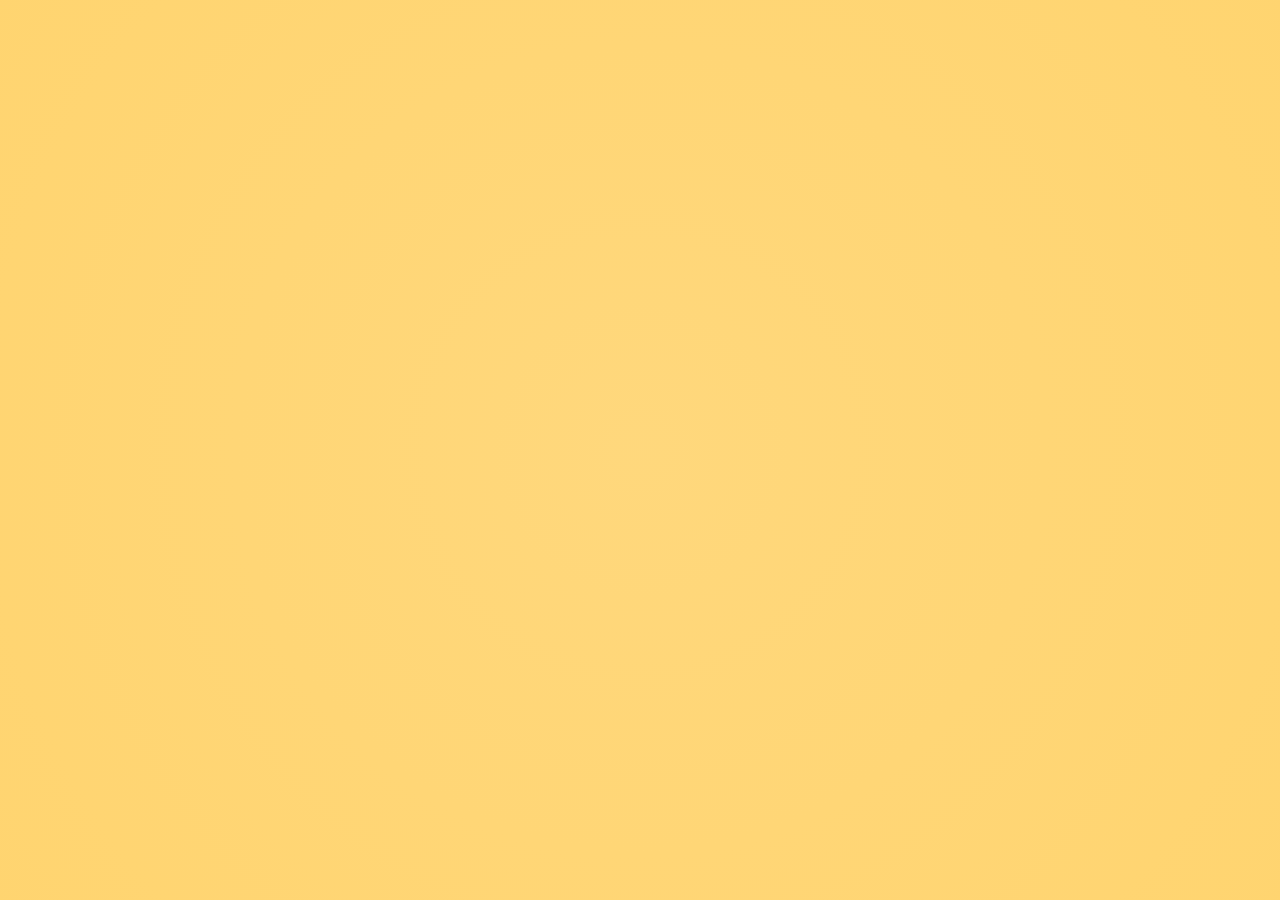
==== Path0/PaginaPrincipal.html @ 03cbb6c6 "First Commit" ====
<DOCTYPE html>
    <html>
        <head>

            <style>
                body {
                    margin: 0;
                    height: 100vh;
                    display: flex;
                    justify-content: center;
                    /* align-items: center; */
                    background: radial-gradient(circle, #ffb9168f, #ffb3008f);
                }
                
            </style>
        </head>
    </html>
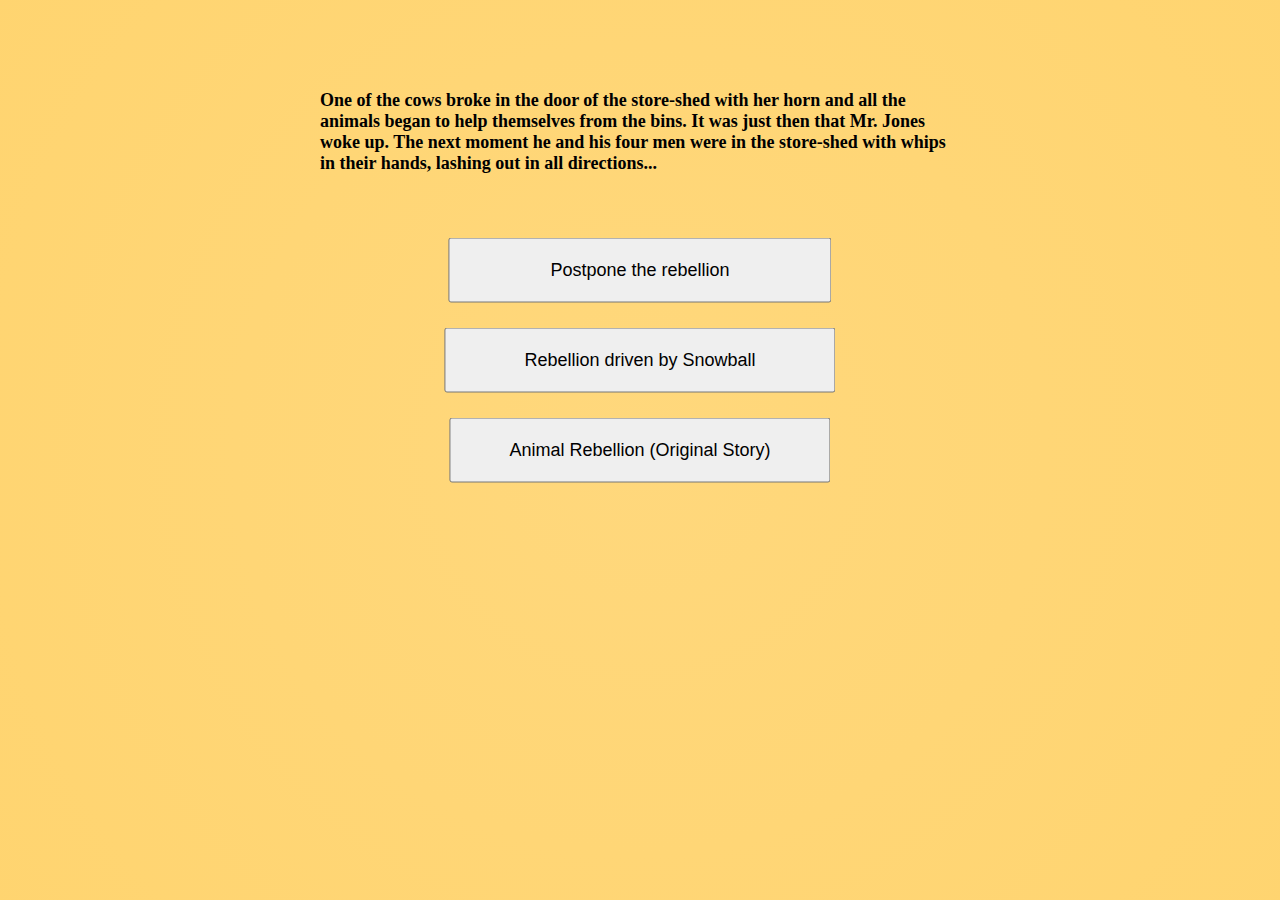
==== commit cc61887b: "Reparar Errores" ====
--- a/Path0/PaginaPrincipal.html
+++ b/Path0/PaginaPrincipal.html
@@ -1,17 +1,37 @@
 <DOCTYPE html>
-    <html>
-        <head>
+<html>
+    <head>
+        <style>
+            body {
+                margin: 0;
+                height: 100vh;
+                display: flex;
+                justify-content: center;
+                /* align-items: center; */
+                background: radial-gradient(circle, #ffb9168f, #ffb3008f);
+            } 
+        </style>
 
-            <style>
-                body {
-                    margin: 0;
-                    height: 100vh;
-                    display: flex;
-                    justify-content: center;
-                    /* align-items: center; */
-                    background: radial-gradient(circle, #ffb9168f, #ffb3008f);
-                }
-                
-            </style>
-        </head>
-    </html>+        <meta charset="UTF-8">
+        <meta name="viewport" content="width=device-width, initial-scale=1.0">
+
+        <link href="https://fonts.googleapis.com/css2?family=Playwrite+AR:wght@100..400&display=swap" rel="stylesheet">
+        <link href="https://fonts.googleapis.com/css2?family=Bebas+Neue&family=Playwrite+AR:wght@100..400&family=Roboto+Mono:ital,wght@0,100..700;1,100..700&display=swap" rel="stylesheet">
+        <link href="https://fonts.googleapis.com/css2?family=Archivo+Black&family=Bebas+Neue&family=Josefin+Sans:ital,wght@0,100..700;1,100..700&family=Playwrite+AR:wght@100..400&family=Roboto+Mono:ital,wght@0,100..700;1,100..700&display=swap" rel="stylesheet">
+        <link href="https://fonts.googleapis.com/css2?family=Poppins:ital,wght@0,100;0,200;0,300;0,400;0,500;0,600;0,700;0,800;0,900;1,100;1,200;1,300;1,400;1,500;1,600;1,700;1,800;1,900&family=Varela+Round&display=swap" rel="stylesheet">           
+
+        <link rel="stylesheet" href="styles.css"> 
+        <script src="AdventurePathManager.js"></script>
+    </head>
+    <body>
+        <h2 class="centrado-cursiva" style = "position: absolute; font-size: large; transform: translate(-50%, -50%); left: 50%; top: 13%;">One of
+            the cows broke in the door of the store-shed with her horn and all the
+            animals began to help themselves from the bins. It was just then that
+            Mr. Jones woke up. The next moment he and his four men were in the
+            store-shed with whips in their hands, lashing out in all directions...</h2>
+
+            <button id="NoRebelion" class = "boton-start" style="position: absolute; font-size: large; transform: translate(-50%, -50%); left: 50%; top: 30%; padding: 20px 100px;">Postpone the rebellion</button>
+            <button id="RebelionSnowbol" class = "boton-start" style="position: absolute; font-size: large; transform: translate(-50%, -50%); left: 50%; top: 40%; padding: 20px 78px;">Rebellion driven by Snowball</button>
+            <button id="RebelionHistoria" class = "boton-start" style="position: absolute; font-size: large; transform: translate(-50%, -50%); left: 50%; top: 50%; padding: 20px 58px;">Animal Rebellion (Original Story)</button>
+    </body>
+</html>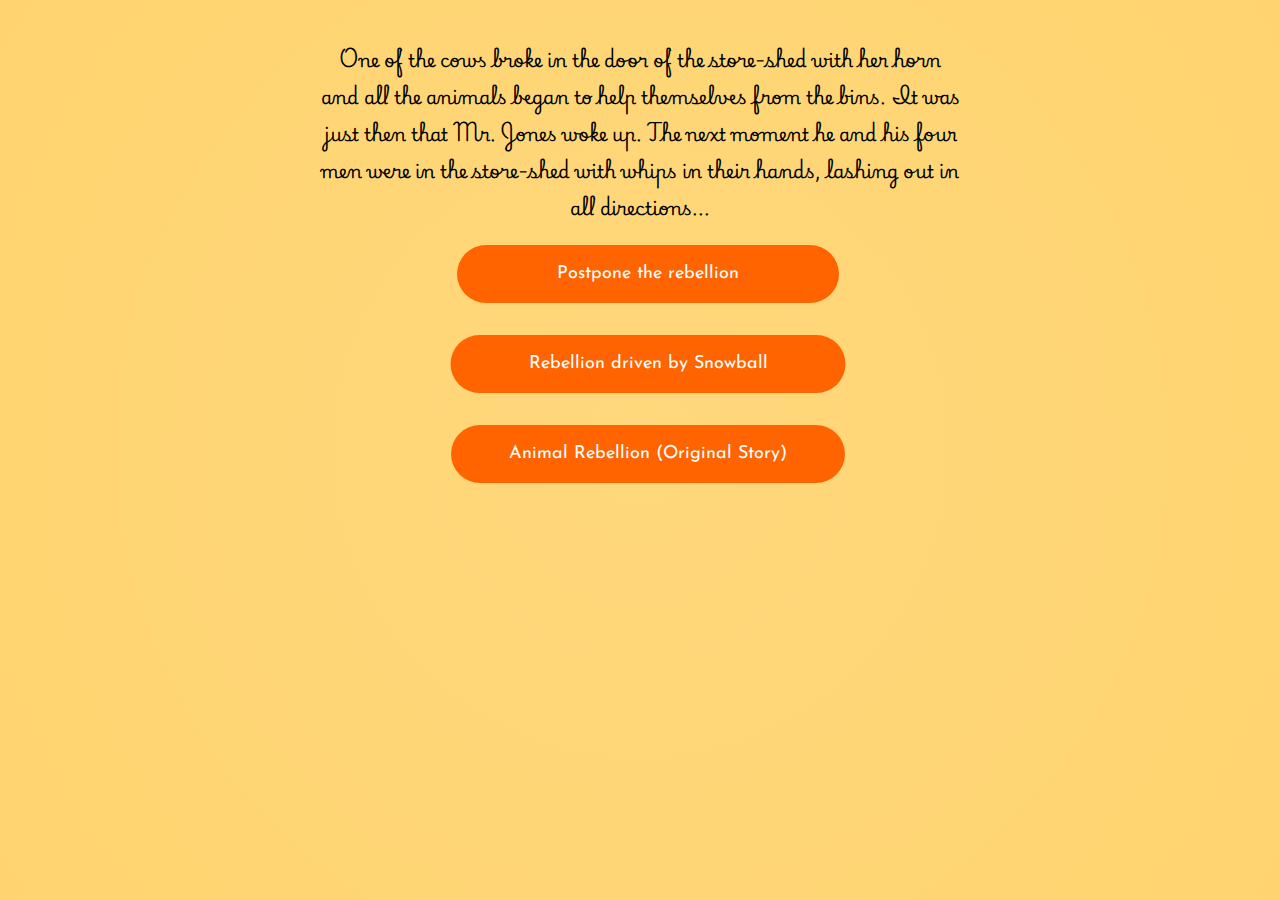
==== commit bfd1a2a1: "Intentando Solucionar el Error" ====
--- a/Path0/PaginaPrincipal.html
+++ b/Path0/PaginaPrincipal.html
@@ -20,7 +20,7 @@
         <link href="https://fonts.googleapis.com/css2?family=Archivo+Black&family=Bebas+Neue&family=Josefin+Sans:ital,wght@0,100..700;1,100..700&family=Playwrite+AR:wght@100..400&family=Roboto+Mono:ital,wght@0,100..700;1,100..700&display=swap" rel="stylesheet">
         <link href="https://fonts.googleapis.com/css2?family=Poppins:ital,wght@0,100;0,200;0,300;0,400;0,500;0,600;0,700;0,800;0,900;1,100;1,200;1,300;1,400;1,500;1,600;1,700;1,800;1,900&family=Varela+Round&display=swap" rel="stylesheet">           
 
-        <link rel="stylesheet" href="styles.css"> 
+        <link rel="stylesheet" href="/styles.css"> 
         <script src="AdventurePathManager.js"></script>
     </head>
     <body>
--- a/styles.css
+++ b/styles.css
@@ -0,0 +1,113 @@
+<link rel="preconnect" href="https://fonts.googleapis.com">
+<link rel="preconnect" href="https://fonts.gstatic.com" crossorigin>
+<link href="https://fonts.googleapis.com/css2?family=Playwrite+AR:wght@100..400&display=swap" rel="stylesheet">
+<link href="https://fonts.googleapis.com/css2?family=Bebas+Neue&family=Playwrite+AR:wght@100..400&family=Roboto+Mono:ital,wght@0,100..700;1,100..700&display=swap" rel="stylesheet">
+<link href="https://fonts.googleapis.com/css2?family=Archivo+Black&family=Bebas+Neue&family=Josefin+Sans:ital,wght@0,100..700;1,100..700&family=Playwrite+AR:wght@100..400&family=Roboto+Mono:ital,wght@0,100..700;1,100..700&display=swap" rel="stylesheet">
+<link href="https://fonts.googleapis.com/css2?family=Poppins:ital,wght@0,100;0,200;0,300;0,400;0,500;0,600;0,700;0,800;0,900;1,100;1,200;1,300;1,400;1,500;1,600;1,700;1,800;1,900&family=Varela+Round&display=swap" rel="stylesheet">
+
+
+body {
+    margin: 0;
+    height: 100vh;
+    display: flex;
+    justify-content: center;
+    /* align-items: center; */
+    background: radial-gradient(circle, #ffb9168f, #ffb3008f);
+}
+
+.centrado-cursiva {
+    color: black;
+    font-family: "Playwrite AR", cursive;
+    font-optical-sizing: auto;
+    font-weight: <weight>;
+    font-style: normal;     
+    text-align: center; /* Centra el texto */            
+}
+
+.centrado-titulo {
+    text-align: center;
+    color: black;
+    margin-top: 75px;
+
+    font-family: "Roboto Mono", monospace;
+    font-optical-sizing: auto;
+    font-weight: <weight>;
+    font-style: normal;              
+}
+
+.boton-start {
+    margin-left: 100%;
+    transform: translateX(50%);
+    font-family: "Josefin Sans", sans-serif;
+    font-optical-sizing: auto;
+    font-weight: <weight>;
+    font-style: normal;
+    background-color: rgba(255, 100, 0, 1);
+    color: white;
+    padding: 20px 100px;
+    text-align: center; 
+    font-size: 24px; 
+    margin: 20px auto; /* Centrando el botón */
+    margin: 4px 8px; 
+    cursor: pointer;
+    border: none;
+    border-radius: 35px; /* Puntas redondeadas */  
+    transition: background-color 0.5s ease;
+    z-index: 999;              
+}
+
+.boton-start:hover {
+    background-color: #7c3600; /* Cambia el color del botón cuando se pasa el mouse */
+}
+
+#ransomizer {
+    font-size:3em;
+    line-height: normal;
+    word-spacing:0.5em;
+}
+
+#ransomizer div {
+    display:inline-block;
+}
+
+#ransomizer .rww {
+    white-space: pre;
+    display:inline;
+    margin-left: .2em;
+    margin-right: .2em;
+}
+
+#ransomizer .rr {
+    -ms-transform: rotate(1.5deg);
+    -webkit-transform: rotate(1.5deg);
+    transform: rotate(1.5deg);
+}
+
+#ransomizer .rl {
+    -ms-transform: rotate(-1.5deg);
+    -webkit-transform: rotate(-1.5deg);
+    transform: rotate(-1.5deg);
+} 
+
+.container {
+    text-align: center;
+    position: relative;
+    width: 100%;
+    height: 100%;
+    overflow: hidden;
+}
+
+.fade-content {
+    opacity: 1;
+    transition: opacity 2s ease-in-out;
+}
+
+.fade-content.hidden {
+    opacity: 0;
+}
+
+.varela-round-regular {
+    font-family: "Varela Round", sans-serif;
+    font-weight: 400;
+    font-style: normal;
+}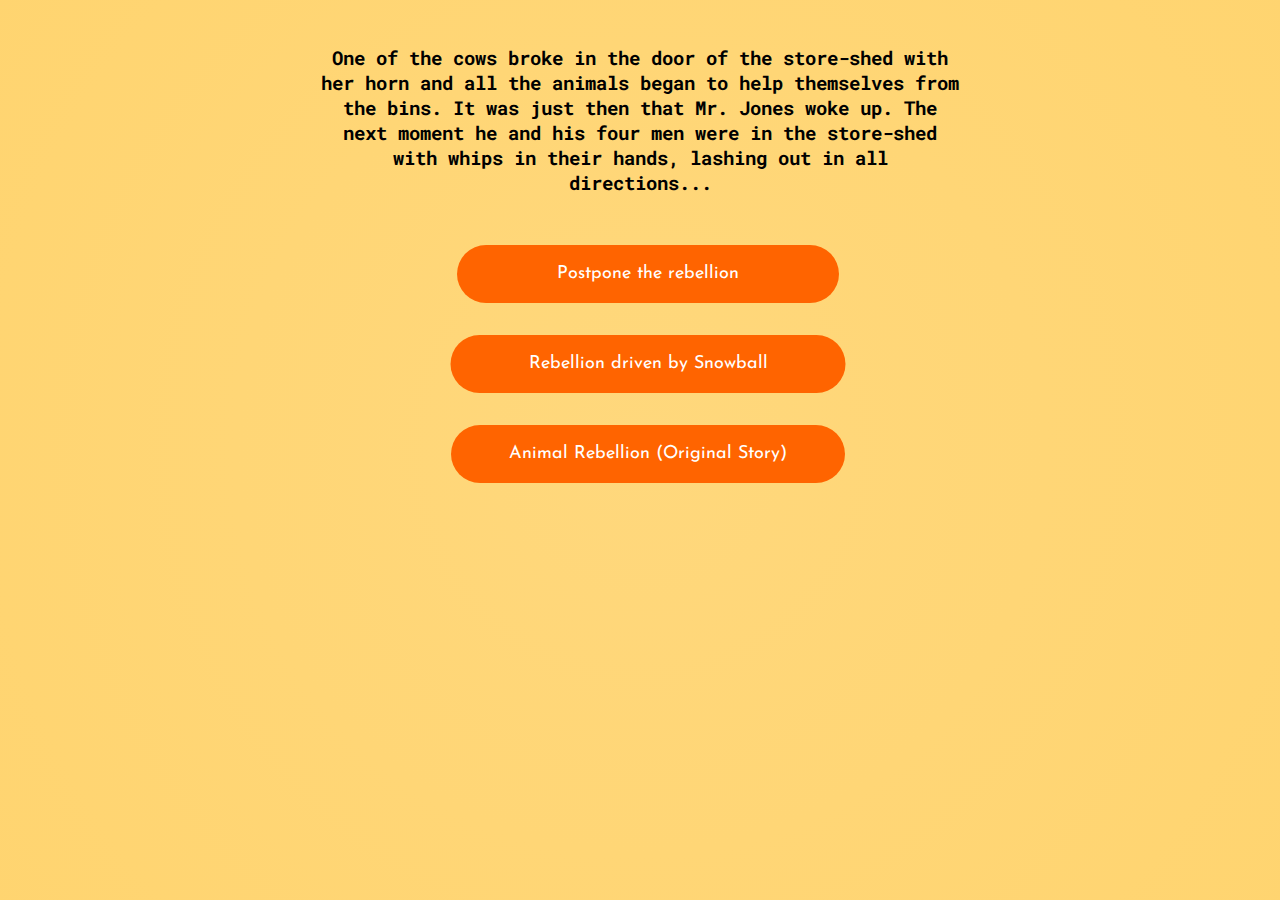
==== commit c56321f3: "Solucionamos el Error y Avanazamos" ====
--- a/Path0/PaginaPrincipal.html
+++ b/Path0/PaginaPrincipal.html
@@ -20,18 +20,18 @@
         <link href="https://fonts.googleapis.com/css2?family=Archivo+Black&family=Bebas+Neue&family=Josefin+Sans:ital,wght@0,100..700;1,100..700&family=Playwrite+AR:wght@100..400&family=Roboto+Mono:ital,wght@0,100..700;1,100..700&display=swap" rel="stylesheet">
         <link href="https://fonts.googleapis.com/css2?family=Poppins:ital,wght@0,100;0,200;0,300;0,400;0,500;0,600;0,700;0,800;0,900;1,100;1,200;1,300;1,400;1,500;1,600;1,700;1,800;1,900&family=Varela+Round&display=swap" rel="stylesheet">           
 
-        <link rel="stylesheet" href="/styles.css"> 
-        <script src="AdventurePathManager.js"></script>
+        <link rel="stylesheet" href="../styles.css"> 
+        <script src="../AdventurePathManager.js"></script>
     </head>
     <body>
-        <h2 class="centrado-cursiva" style = "position: absolute; font-size: large; transform: translate(-50%, -50%); left: 50%; top: 13%;">One of
+        <h2 class="centrado-titulo" style = "position: absolute; font-size:larger; transform: translate(-50%, -50%); left: 50%; top: 5%;">One of
             the cows broke in the door of the store-shed with her horn and all the
             animals began to help themselves from the bins. It was just then that
             Mr. Jones woke up. The next moment he and his four men were in the
             store-shed with whips in their hands, lashing out in all directions...</h2>
 
-            <button id="NoRebelion" class = "boton-start" style="position: absolute; font-size: large; transform: translate(-50%, -50%); left: 50%; top: 30%; padding: 20px 100px;">Postpone the rebellion</button>
-            <button id="RebelionSnowbol" class = "boton-start" style="position: absolute; font-size: large; transform: translate(-50%, -50%); left: 50%; top: 40%; padding: 20px 78px;">Rebellion driven by Snowball</button>
-            <button id="RebelionHistoria" class = "boton-start" style="position: absolute; font-size: large; transform: translate(-50%, -50%); left: 50%; top: 50%; padding: 20px 58px;">Animal Rebellion (Original Story)</button>
+            <button id="NoRebelion" class = "boton-start" style="position: absolute; font-size: large; transform: translate(-50%, -50%); left: 50%; top: 30%; padding: 20px 100px;" onclick="irPath1PosponeRebellion()">Postpone the rebellion</button>
+            <button id="RebelionSnowbol" class = "boton-start" style="position: absolute; font-size: large; transform: translate(-50%, -50%); left: 50%; top: 40%; padding: 20px 78px;" onclick="irPath1RebellionSnowball()">Rebellion driven by Snowball</button>
+            <button id="RebelionHistoria" class = "boton-start" style="position: absolute; font-size: large; transform: translate(-50%, -50%); left: 50%; top: 50%; padding: 20px 58px;" onclick="irPath1HisotriaOriginal()">Animal Rebellion (Original Story)</button>
     </body>
 </html>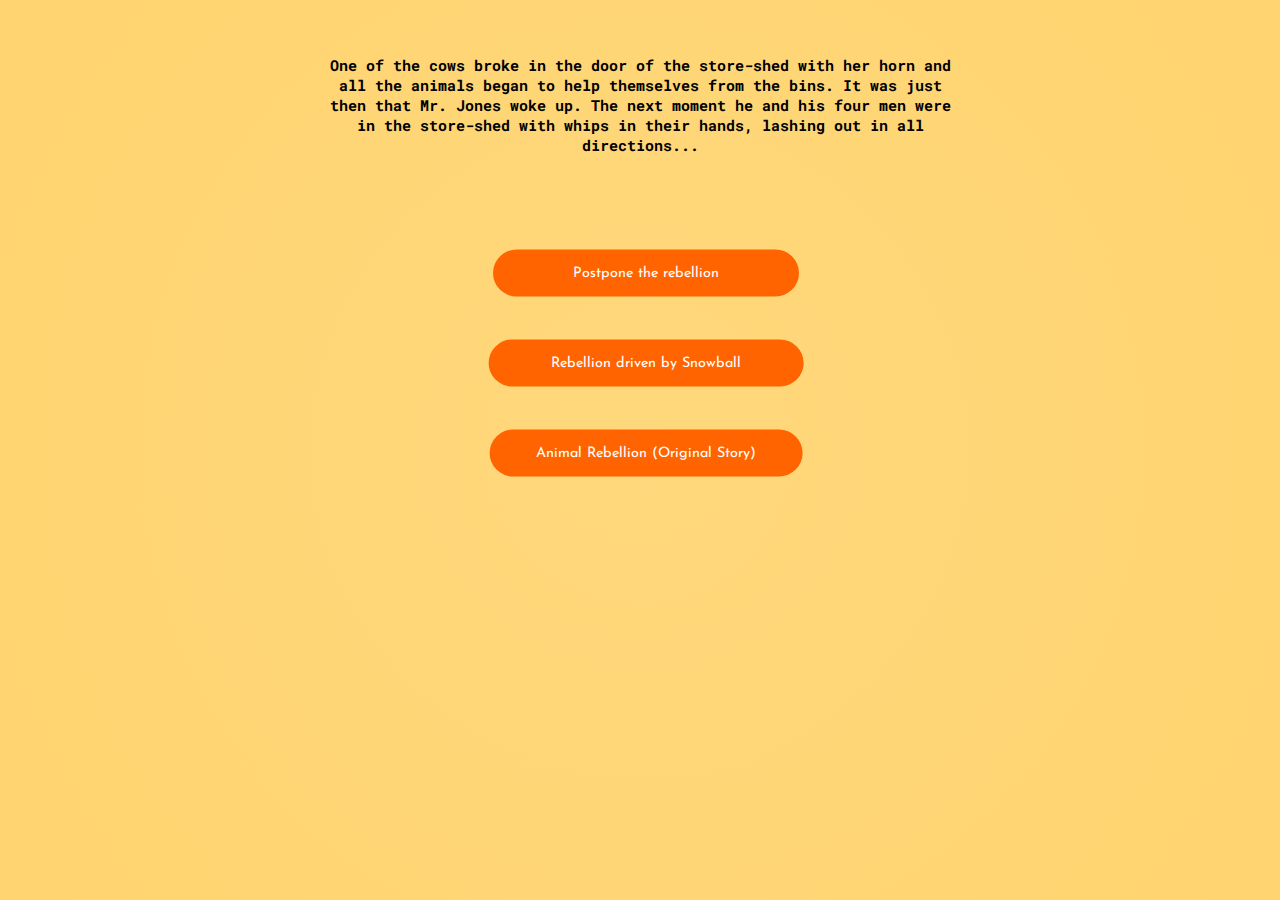
==== commit bf766f81: "termineeeeeeeeeee" ====
--- a/Path0/PaginaPrincipal.html
+++ b/Path0/PaginaPrincipal.html
@@ -3,6 +3,7 @@
     <head>
         <style>
             body {
+                zoom: 80%;
                 margin: 0;
                 height: 100vh;
                 display: flex;
